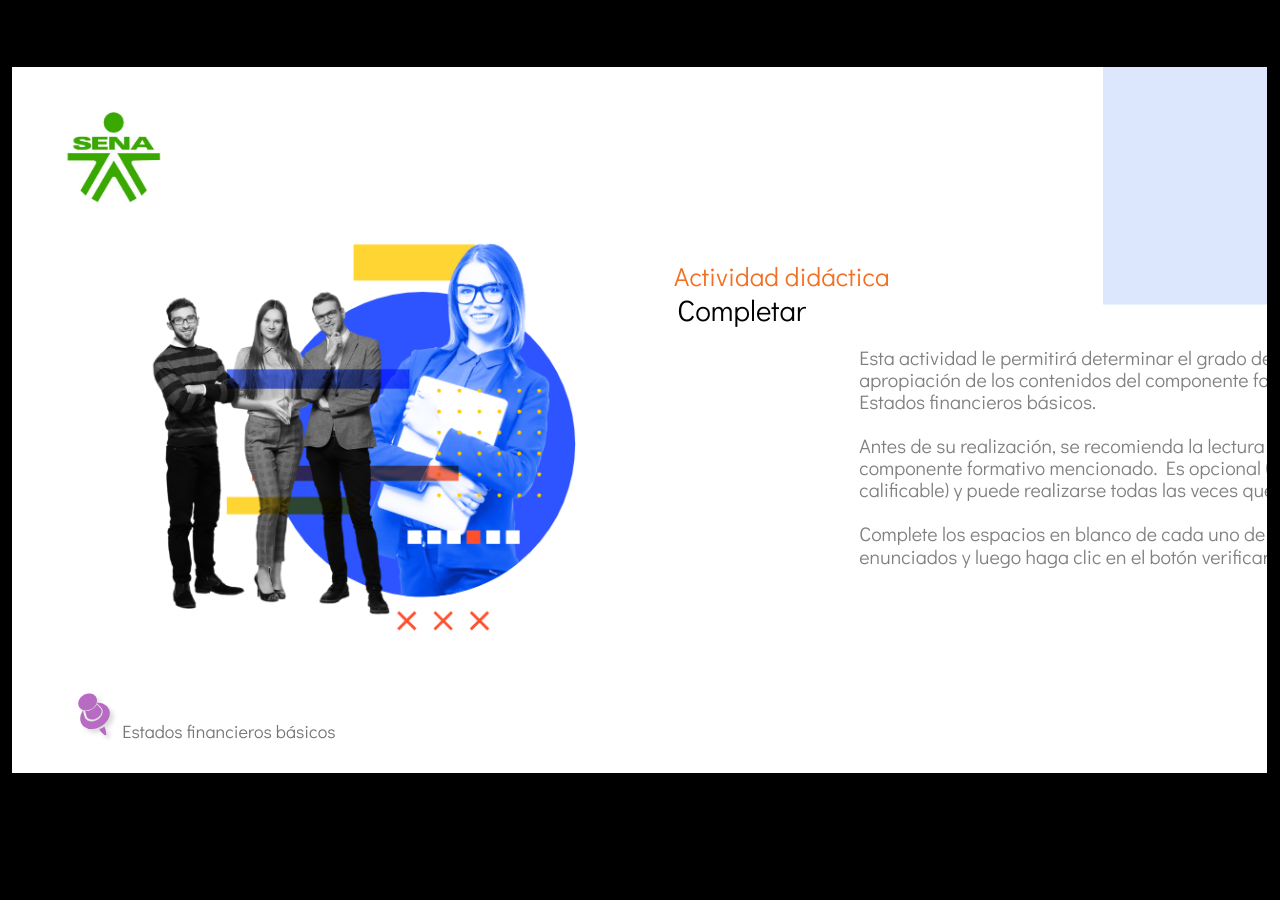
==== actividades/index.html @ 944acbbc "new dist" ====
﻿<!doctype html>
<html lang="es">
<head>
  <meta charset="utf-8">
  <!-- Creado con Storyline 360 x64 - http://www.articulate.com  -->
  <!-- version: 3.83.31444.0 -->
  <title>Actividad did&#225;ctica</title>
  <meta http-equiv="x-ua-compatible" content="IE=edge"/>
  <meta name="viewport" content="width=device-width,initial-scale=1,user-scalable=no,shrink-to-fit=no,minimal-ui"/>
  <meta name="apple-mobile-web-app-capable" content="yes"/>
  <link rel="shortcut icon" href="favicon.ico" type="image/x-icon" id="favicon"/>
  <style>
    html, body { height: 100%; padding: 0; margin: 0 }
    #app { height: 100%; width: 100%; }
  </style>

  <script>
    window.DS = {};
    window.globals = {
      DATA_PATH_BASE: '',
      HAS_FRAME: true,
      HAS_SLIDE: true,

      lmsPresent: false,
      tinCanPresent: false,
      cmi5Present: false,
      aoSupport: false,
      scale: 'show all',
      captureRc: false,
      browserSize: 'optimal',
      bgColor: '#000000',
      features: 'BackgroundAudioTriggers,BackgroundAudioVolumeVariable,ConnectionMessages,DropInBase,DropInVectors,LayerPresentAsDialog,MultiLineTextEntry,MultipleQuizTracking,PlayerTooltips,UpdatedThemeEditor',
      themeName: 'classic',
      preloaderColor: '#FFFFFF',
      suppressAnalytics: false,
      productChannel: 'stable',
      publishSource: 'storyline',
      aid: 'aid|5304b41d-7af7-4125-b8d1-83eb222823e2',
      cid: 'dc005bb8-8b23-4b82-be26-84d84fe8fef4',
      playerVersion: '3.83.31444.0',
      publishTimestamp: '2023-12-16T16:41:50.6208472Z',
      maxIosVideoElements: 10,
      connectionSettings: { mode: 'disabled' },

      
      parseParams: function(qs) {
        if (window.globals.parsedParams != null) {
          return window.globals.parsedParams;
        }
        qs = (qs || window.location.search.substr(1)).split('+').join(' ');
        var params = {},
            tokens,
            re = /[?&]?([^=]+)=([^&]*)/g;

        while (tokens = re.exec(qs)) {
          params[decodeURIComponent(tokens[1]).trim()] =
            decodeURIComponent(tokens[2]).trim();
        }
        window.globals.parsedParams = params;
        return params;
      }

    };
  </script>
  <script>
    var isIe11 = ('ActiveXObject' in window || window.MSBlobBuilder != null)
      && window.msCrypto != null && !window.ActiveXObject;
    if (isIe11) {
      window.globals.unsupportedBrowser = true;
      document.write(atob('[base64]'));
    }
  </script>
  
  <script>window.THREE = { };</script>
  
</head>
<body style="background: #000000" class="cs-HTML theme-classic">
  <!-- 360 -->
  <script>!function(){var e,i=/iPhone/i,o=/iPod/i,n=/iPad/i,t=/\biOS-universal(?:.+)Mac\b/i,r=/\bAndroid(?:.+)Mobile\b/i,a=/Android/i,d=/(?:SD4930UR|\bSilk(?:.+)Mobile\b)/i,p=/Silk/i,l=/Windows Phone/i,u=/\bWindows(?:.+)ARM\b/i,b=/BlackBerry/i,s=/BB10/i,c=/Opera Mini/i,f=/\b(CriOS|Chrome)(?:.+)Mobile/i,h=/Mobile(?:.+)Firefox\b/i,v=function(e){return void 0!==e&&"MacIntel"===e.platform&&"number"==typeof e.maxTouchPoints&&e.maxTouchPoints>1&&"undefined"==typeof MSStream};e=function(e){var m={userAgent:"",platform:"",maxTouchPoints:0};e||"undefined"==typeof navigator?"string"==typeof e?m.userAgent=e:e&&e.userAgent&&(m={userAgent:e.userAgent,platform:e.platform,maxTouchPoints:e.maxTouchPoints||0}):m={userAgent:navigator.userAgent,platform:navigator.platform,maxTouchPoints:navigator.maxTouchPoints||0};var g=m.userAgent,y=g.split("[FBAN");void 0!==y[1]&&(g=y[0]),void 0!==(y=g.split("Twitter"))[1]&&(g=y[0]);var A=function(e){return function(i){return i.test(e)}}(g),w={apple:{phone:A(i)&&!A(l),ipod:A(o),tablet:!A(i)&&(A(n)||v(m))&&!A(l),universal:A(t),device:(A(i)||A(o)||A(n)||A(t)||v(m))&&!A(l)},amazon:{phone:A(d),tablet:!A(d)&&A(p),device:A(d)||A(p)},android:{phone:!A(l)&&A(d)||!A(l)&&A(r),tablet:!A(l)&&!A(d)&&!A(r)&&(A(p)||A(a)),device:!A(l)&&(A(d)||A(p)||A(r)||A(a))||A(/\bokhttp\b/i)},windows:{phone:A(l),tablet:A(u),device:A(l)||A(u)},other:{blackberry:A(b),blackberry10:A(s),opera:A(c),firefox:A(h),chrome:A(f),device:A(b)||A(s)||A(c)||A(h)||A(f)},any:!1,phone:!1,tablet:!1};return w.any=w.apple.device||w.android.device||w.windows.device||w.other.device,w.phone=w.apple.phone||w.android.phone||w.windows.phone,w.tablet=w.apple.tablet||w.android.tablet||w.windows.tablet,w}(),"object"==typeof exports&&"undefined"!=typeof module?module.exports=e:"function"==typeof define&&define.amd?define((function(){return e})):this.isMobile=e}();
    window.isMobile.apple.tablet = window.isMobile.apple.tablet ||
      (navigator.platform === 'MacIntel' && navigator.maxTouchPoints > 1);
    window.isMobile.apple.device = window.isMobile.apple.device || window.isMobile.apple.tablet;
    window.isMobile.tablet = window.isMobile.tablet || window.isMobile.apple.tablet;
    window.isMobile.any = window.isMobile.any || window.isMobile.apple.tablet;
  </script>

  <div id="focus-sink" tabindex="-1"></div>

  <div id="preso"></div>
  <script>
    (function() {

      var classTypes = [ 'desktop', 'mobile', 'phone', 'tablet' ];

      var addDeviceClasses = function(prefix, testObj) {
        var curr, i;
        for (i = 0; i < classTypes.length; i++) {
          curr = classTypes[i];
          if (testObj[curr]) {
            document.body.classList.add(prefix + curr);
          }
        }
      };

      var params = window.globals.parseParams(),
          isDevicePreview = params.devicepreview === '1',
          isPhoneOverride = params.deviceType === 'phone' || (isDevicePreview && params.phone == '1'),
          isTabletOverride = (params.deviceType === 'tablet' || isDevicePreview) && !isPhoneOverride,
          isMobileOverride = isPhoneOverride || isTabletOverride;

      var deviceView = {
        desktop: !window.isMobile.any && !isMobileOverride,
        mobile: window.isMobile.any || isMobileOverride,
        phone: isPhoneOverride || (window.isMobile.phone && !isTabletOverride),
        tablet: isTabletOverride || window.isMobile.tablet
      };

      window.globals.deviceView = deviceView;
      window.isMobile.desktop = !window.isMobile.any;
      window.isMobile.mobile = window.isMobile.any;

      addDeviceClasses('view-', deviceView);

    })();
  </script>
  
  <script src='story_content/user.js' type=text/javascript></script>
  <div class="slide-loader"></div>

  <script>
    if (window.globals.deviceView.isMobile) { var doc = document, loader = doc.body.querySelector('.slide-loader'); [ 1, 2, 3 ].forEach(function(n) { var d = doc.createElement('div'); d.style.backgroundColor = window.globals.preloaderColor; d.classList.add('mobile-loader-dot'); d.classList.add('dot' + n); loader.appendChild(d); }); }
  </script>

  <div class="mobile-load-title-overlay" style="display: none">
    <div class="mobile-load-title">Actividad did&#225;ctica</div>
  </div>

  <div class="mobile-chrome-warning"></div>

  
<style>
  .warn-connection-dialog {
    display: none;
    background: transparent;
    pointer-events: all;
    position: fixed;
    left: 0;
    top: 0;
    width: 100%;
    height: 100%;
    z-index: 999;
  }

  .warn-connection-content {
    pointer-events: all;
    border-radius: 4px;
    background: white;
    border: 1px solid #E7E7E7;
    color: #333333;
    box-shadow: 0 2px 4px rgba(0, 0, 0, 0.25);
    transition: all 150ms ease-out;
    position: absolute;
    white-space: nowrap;
  }

  .view-phone.is-landscape .warn-connection-content {
    left: 23px;
    bottom: 23px;
  }

  .view-tablet.is-landscape .warn-connection-content {
    left: 50%;
    top: 20px;
    transform: translateX(-50%);
  }

  .view-mobile.is-portrait .warn-connection-content {
    transform: translate(-50%, calc(-100% - 15px));
  }

  .warn-connection-content p {
    display: inline-block;
    margin: 0 8px 0 0;
    line-height: 33px;
    font-size: 11px;
  }

  .warn-connection-content svg {
    position: relative;
    vertical-align: middle;
    margin: 0 2px 2px 8px;
  }

  .view-desktop .warn-connection-content {
    left: 1.5em;
    bottom: 1.5em;
  }

  .view-desktop .warn-connection-content p {
    font-size: 1.1em;
  }

  .is-offline .warn-connection-dialog {
    display: block;
  }

  .is-offline .cs-panel * {
    pointer-events: none !important;
  }

  .is-offline .cs-panel {
    pointer-events: all !important;
  }

  .is-offline #nav-controls * {
    pointer-events: none !important;
  }

  .is-offline #nav-controls {
    pointer-events: all !important;
  }
</style>

<div class="warn-connection-dialog" role="alertdialog" aria-modal="true" tabindex="0" aria-labelledby="warn-connection-message">
  <div class="warn-connection-content">
    <svg width="17" height="15" viewBox="0 0 17 15" xmlns="http://www.w3.org/2000/svg">
      <path fill="#8F0000" stroke="white" d="M16.07,12.98 L15.88,12.23 L9.51,1.21 C8.97,0.26,7.6,0.26,7.06,1.21 L0.69,12.23 C0.15,13.16,0.81,14.36,1.91,14.36 H14.65 C15.47,14.36,16.05,13.7,16.07,12.98 Z"/>
      <path fill="white" stroke="white" d="M8.58,5.5 C8.35,5.28,8.5,5.35,8.21,5.32 C8.09,5.35,7.97,5.49,7.96,5.67 C7.97,5.79,7.98,5.92,7.98,6.04 L7.98,6.04 C7.99,6.17,8,6.31,8.01,6.43 L8.01,6.44 C8.03,6.92,8.06,7.41,8.09,7.9 L8.09,7.9 C8.12,8.39,8.14,8.88,8.17,9.37 C8.17,9.39,8.18,9.42,8.2,9.44 C8.23,9.46,8.25,9.47,8.28,9.47 C8.31,9.47,8.34,9.46,8.35,9.44 C8.37,9.43,8.38,9.4,8.39,9.35 L8.39,9.34 C8.39,9.24,8.4,9.15,8.4,9.05 L8.4,9.05 C8.41,8.96,8.41,8.86,8.42,8.75 C8.43,8.44,8.45,8.12,8.47,7.81 L8.47,7.81 C8.49,7.49,8.51,7.18,8.53,6.87 C8.55,6.46,8.56,6.05,8.59,5.64 L8.6,5.62 C8.6,5.57,8.59,5.53,8.58,5.5 L8.21,5.32 Z"/>
      <circle fill="white" stroke="white" cx="8.3" cy="11.35" r="0.3"/>
    </svg>
    <p id="warn-connection-message">You are offline. Trying to reconnect...</p>
  </div>
</div>

<script>
  (function() {
    window.DS.connection = {
      warningShown: false,
      assets: {},
      loadingAssetGroup: false,
      retryDelay: 500
    };

    var connectionSettings = window.globals.connectionSettings || {};

    // The `window.globals.features` variable must be set in `webpack.dev.config` when testing locally - it is not enough
    // to have it in the data - but it must be set there as well.
    var useConnectionMessages = window.AbortController != null &&
      window.location.protocol != 'file:' &&
      window.globals.features.indexOf('ConnectionMessages') != -1 &&
      connectionSettings.mode === 'normal';

    window.DS.connection.useConnectionMessages = useConnectionMessages;

    var assetCount = 0;
    var checkLoadedId;


    if (useConnectionMessages && connectionSettings != null) {
      var contentEl = document.querySelector('.warn-connection-content');
      var messageEl = contentEl.querySelector('p');

      if (connectionSettings.useDarkTheme) {
        contentEl.style.borderColor = '#BABBBA';
        contentEl.style.backgroundColor = '#282828';
        contentEl.style.color = '#FFFFFF';
      }

      if (connectionSettings.message != null) {
        messageEl.textContent = window.decodeURIComponent(connectionSettings.message);
      }
    }

    function checkAssetsReady() {
      for (var i in DS.connection.assets) {
        if (!DS.connection.assets[i].success) {
          return false;
        }
      }
      return true;
    }

    function stopAssetGroup() {
      if (!useConnectionMessages) { return; }

      assetCount = 0;

      DS.connection.oldAssetGroup = DS.connection.assets;
      DS.connection.assets = {};
      DS.connection.loadingAssetGroup = false;
      clearInterval(checkLoadedId);
    }

    function startAssetGroup() {
      if (!useConnectionMessages) { return; }
      var ticks = 0;
      clearInterval(checkLoadedId);
      checkLoadedId = setInterval(function() {
        var loaded = 0;
        if (assetCount === 0 && loaded === 0) {
          clearInterval(checkLoadedId);
          return;
        }

        for (var i in DS.connection.assets) {
          if (DS.connection.assets[i].success) {
            loaded++;
          }
        }

        if (assetCount === loaded && checkAssetsReady()) {
          for (var i in DS.connection.assets) {
            if (DS.connection.assets[i].action) {
              DS.connection.assets[i].action();
            }
          }
          hideWarning();
          stopAssetGroup();
        }
      }, 100)
    }

    function requiredAsset(url, action, retry, type) {
      if (!useConnectionMessages) { return; }
      if (DS.connection.assets[url]) { return; }

      DS.connection.assets[url] = {
        success: false, action: action, retry: retry, type: type
      };
      assetCount = Object.keys(DS.connection.assets).length;
      if (!DS.connection.loadingAssetGroup) {
        startAssetGroup();
      }
      DS.connection.loadingAssetGroup = true;
    }

    function assetLoaded(url) {
      if (!useConnectionMessages) { return; }
      if (DS.connection.assets[url]) {
        DS.connection.assets[url].success = true;
      }
    }

    function assetFailed(url) {
      if (!useConnectionMessages) { return; }
      if (!DS.connection.assets[url]) {
        if (/\.js$/.test(url) && url.indexOf('transcripts') === -1) {
          setTimeout(function() {
            if (DS.connection.lastSlideLoaded != null) {
              DS.connection.lastSlideLoaded();
            }
          }, DS.connection.retryDelay);
        }
        return;
      }
      if (!DS.connection.warningShown) { showWarning(); }
      if (DS.connection.assets[url].retry) {
        setTimeout(function() {
          if (!DS.connection.assets[url].success) {
            DS.connection.assets[url].retry()
          }
        }, DS.connection.retryDelay);
      }
    }

    function hideWarning() {
      document.body.classList.remove('is-offline');
      DS.connection.warningShown = false;
      enableKeys();
    }
    DS.connection.hideWarning = hideWarning

    function showWarning(btn) {
      document.body.classList.add('is-offline')
      DS.connection.warningShown = true;
      updateWarningPosition();
      disableKeys();
    }

    function updateWarningPosition() {
      if (!DS.connection.warningShown) {
        return;
      }

      var isPortrait = document.body.classList.contains('is-portrait');
      var isMobile = document.body.classList.contains('view-mobile');
      var warningEl = document.querySelector('.warn-connection-content');

      if (isPortrait && isMobile) {
        var slide = document.querySelector('.primary-slide');
        var slideRect = slide != null
          ? slide.getBoundingClientRect()
          : { top: window.innerHeight, left: 0, width: window.innerWidth };

        warningEl.style.top = `${slideRect.top}px`
        warningEl.style.left = `${slideRect.left + slideRect.width / 2}px`
      } else {
        warningEl.style.top = null;
        warningEl.style.left = null;
      }

      window.requestAnimationFrame(updateWarningPosition);
    }

    function onDisableKeyDown(e) {
      e.preventDefault();
      e.stopImmediatePropagation();
    }

    function onDisableKeyUp(e) {
      e.preventDefault();
      e.stopImmediatePropagation();
    }

    var accStyle = document.createElement('style');
    var warnDialogEl = document.querySelector('.warn-connection-dialog');

    function disableKeys() {
      if (DS.views && DS.views.nsStack && DS.views.nsStack.length === 1) {
        DS.views.nsStack[0].tabReachable = false
        DS.views.nsStack[0].updateTabIndex(true, true);
      }

      accStyle.innerHTML = '.acc-shadow-dom { display: none; }';
      document.body.appendChild(accStyle);

      warnDialogEl.parentNode.append(warnDialogEl);
      warnDialogEl.focus();
    }

    function enableKeys() {
      accStyle.remove();
      if (DS.views && DS.views.nsStack && DS.views.nsStack.length === 1 && DS.views.nsStack[0].name === '_frame') {
        DS.views.nsStack[0].tabReachable = true;
        DS.views.nsStack[0].updateTabIndex();
      }
    }

    // these will all be noops if the feature flag isn't set in
    // the data and `window.globals.features`
    DS.connection.requiredAsset = requiredAsset;
    DS.connection.assetLoaded = assetLoaded;
    DS.connection.assetFailed = assetFailed;
    DS.connection.stopAssetGroup = stopAssetGroup;
    DS.connection.startAssetGroup = startAssetGroup;
  })();
</script>


  <script>
    
    if (window.autoSpider && window.vInterfaceObject) {
      document.querySelector('.mobile-load-title-overlay').style.display = 'none';
    }
  </script>

  

  <link rel="stylesheet" href="html5/data/css/output.min.css" data-noprefix/>
</body>
<script src="html5/lib/scripts/bootstrapper.min.js"></script>
</html>
---- actividades/html5/data/css/output.min.css ----
@font-face {
  font-family: 'Open SansBold CharsBold82B7A47C';
  src: url('[data-uri]');
  font-style: normal;
  font-weight: normal;
}
@font-face {
  font-family: 'Open Sans Charset1_ 6f9F090B595';
  src: url('[data-uri]');
  font-style: normal;
  font-weight: normal;
}
@font-face {
  font-family: 'Didact Gothic Charset1_06AA7B5B';
  src: url('[data-uri]');
  font-style: normal;
  font-weight: normal;
}
@font-face {
  font-family: 'Didact GothicBold CBold666956D9';
  src: url('[data-uri]');
  font-style: normal;
  font-weight: normal;
}
@font-face {
  font-family: 'Didact GothicItalItalic561295E9';
  src: url('[data-uri]');
  font-style: normal;
  font-weight: normal;
}
@font-face {
  font-family: 'Roboto Charset1_ 6oSUHLA915FB7D';
  src: url('[data-uri]');
  font-style: normal;
  font-weight: normal;
}
@font-face {
  font-family: 'Didact Gothic Charset0_9B944016';
  src: url('[data-uri]');
  font-style: normal;
  font-weight: normal;
}
@font-face {
  font-family: 'Didact GothicBold CBoldC69CEF59';
  src: url('[data-uri]');
  font-style: normal;
  font-weight: normal;
}
@font-face {
  font-family: 'Didact GothicItalItalicD861B505';
  src: url('[data-uri]');
  font-style: normal;
  font-weight: normal;
}
@font-face {
  font-family: 'Roboto Charset0_v5lJSRq46A5EDB0';
  src: url('[data-uri]');
  font-style: normal;
  font-weight: normal;
}
.cs-HTML {
  background: rgba(0, 0, 0, 1);
}
.cs-npnxnanbnsnfns00000000001 .cs-infopanel  {
  box-shadow: 0 1px 0 rgba(0, 0, 0, 1);
  background: rgba(255, 255, 255, 1);
}
.cs-npnxnanbnsnfns00000000001 .cs-infopanel .cs-link {
  color: rgba(124, 34, 128, 1);
}
.cs-npnxnanbnsnfns00000000001 .cs-infopanel .cs-link:hover {
  color: rgba(0, 0, 238, 1);
}
.cs-npnxnanbnsnfns00000000001 .cs-infopanel .cs-name {
  color: rgba(68, 68, 68, 1);
}
.cs-npnxnanbnsnfns00000000001 .cs-infopanel .cs-title {
  color: rgba(153, 153, 153, 1);
}
.cs-npnxnanbnsnfns00000000001 .cs-infopanelpopup  {
  box-shadow: 0 1px 0 rgba(0, 0, 0, 1);
  background: linear-gradient(180deg, rgba(29, 29, 29, 1) 0%, rgba(11, 11, 11, 1) 100%);
}
.cs-npnxnanbnsnfns00000000001 .cs-infopanelpopup .cs-link {
  color: rgba(255, 255, 255, 1);
}
.cs-npnxnanbnsnfns00000000001 .cs-infopanelpopup .cs-link:hover {
  color: rgba(117, 117, 117, 1);
}
.cs-npnxnanbnsnfns00000000001 .cs-infopanelpopup .cs-name {
  color: rgba(114, 114, 114, 1);
}
.cs-npnxnanbnsnfns00000000001 .cs-infopanelpopup .cs-bio {
  color: rgba(255, 255, 255, 1);
}
.cs-npnxnanbnsnfns00000000001 .cs-timer  {
  color: rgba(255, 255, 255, 1);
}
.cs-npnxnanbnsnfns00000000001 .cs-duration stop:first-child {
  stop-color: rgba(0, 215, 255, 1);
}
.cs-npnxnanbnsnfns00000000001 .cs-duration stop:last-child {
  stop-color: rgba(0, 171, 255, 1);
}
.cs-npnxnanbnsnfns00000000001 .cs-elapsed stop:first-child {
  stop-color: rgba(254, 227, 71, 1);
}
.cs-npnxnanbnsnfns00000000001 .cs-elapsed stop:last-child {
  stop-color: rgba(252, 204, 42, 1);
}
.cs-npnxnanbnsnfns00000000001 .cs-timer .cs-pie .cs-innerstroke {
  stroke: rgba(255, 255, 255, 1);
}
.cs-npnxnanbnsnfns00000000001 .cs-timer .cs-pie .cs-innerborder {
  stroke: rgba(204, 204, 204, 1);
}
.cs-npnxnanbnsnfns00000000001 .cs-window  {
  box-shadow: 0 8px 5px rgba(0, 0, 0, 0.2);
  border-color: rgba(29, 29, 29, 1);
  background: rgba(42, 42, 42, 1);
  color: rgba(255, 255, 255, 1);
}
.cs-npnxnanbnsnfns00000000001 .cs-window .cs-diva {
  border-color: rgba(49, 49, 49, 1);
}
.cs-npnxnanbnsnfns00000000001 .cs-window .cs-divb {
  border-color: rgba(14, 14, 14, 1);
}
.cs-npnxnanbnsnfns00000000001 .cs-editor .cs-editor-slide {
  color: rgba(255, 255, 255, 1);
}
.cs-npnxnanbnsnfns00000000001 .cs-editor .cs-editor-html {
  color: rgba(255, 255, 255, 1);
}
.cs-npnxnanbnsnfns00000000001 .cs-editor .cs-editor-button {
  text-shadow: 0 1px 0 rgba(0, 0, 0, 1);
  color: rgba(255, 255, 255, 1);
  border-color: rgba(3, 3, 3, 1);
  background: linear-gradient(180deg, rgba(51, 51, 51, 1) 0%, rgba(20, 20, 20, 1) 100%);
}
.cs-npnxnanbnsnfns00000000001 .cs-editor .cs-editor-button:hover {
  background: linear-gradient(180deg, rgba(58, 58, 58, 1) 0%, rgba(12, 12, 12, 1) 100%);
}
.cs-npnxnanbnsnfns00000000001 .cs-editor .cs-editor-button:active {
  background: linear-gradient(180deg, rgba(20, 20, 20, 1) 0%, rgba(50, 50, 50, 1) 100%);
}
.cs-npnxnanbnsnfns00000000001 .cs-listitem  {
  color: rgba(255, 255, 255, 1);
  border-color: rgba(52, 52, 52, 1);
}
.cs-npnxnanbnsnfns00000000001 .cs-listitem.cs-viewed {
  color: rgba(135, 135, 135, 1);
}
.cs-npnxnanbnsnfns00000000001 .cs-listitem.cs-selected {
  color: rgba(255, 255, 255, 1);
  background: rgba(63, 63, 63, 1);
}
.cs-npnxnanbnsnfns00000000001 .cs-listitem.cs-selected:hover {
  background: rgba(63, 63, 63, 1);
}
.cs-npnxnanbnsnfns00000000001 .cs-listitem.cs-selected.hover {
  background: rgba(63, 63, 63, 1);
}
.cs-npnxnanbnsnfns00000000001 .cs-listitem.cs-selected:focus {
  background: rgba(63, 63, 63, 1);
}
.cs-npnxnanbnsnfns00000000001 .cs-listitem .cs-icon-carrot {
  fill: rgba(255, 255, 255, 1);
}
.cs-npnxnanbnsnfns00000000001 .cs-listitem .cs-icon-carrot .cs-shadow {
  fill: rgba(0, 0, 0, 1);
}
.cs-npnxnanbnsnfns00000000001 .cs-listitem:hover {
  background: rgba(49, 49, 49, 1);
}
.cs-npnxnanbnsnfns00000000001 .cs-listitem.hover {
  background: rgba(49, 49, 49, 1);
}
.cs-npnxnanbnsnfns00000000001 .cs-listitem:focus {
  background: rgba(49, 49, 49, 1);
}
.cs-npnxnanbnsnfns00000000001 .cs-glossary  {
  color: rgba(255, 255, 255, 1);
}
.cs-npnxnanbnsnfns00000000001 .cs-glossary .cs-scrolling-panel {
  background: rgba(51, 51, 51, 1);
}
.cs-npnxnanbnsnfns00000000001 .cs-glossary .cs-term.cs-selected .cs-choice-list-trigger {
  color: rgba(255, 255, 255, 1);
  background: rgba(63, 63, 63, 1);
}
.cs-npnxnanbnsnfns00000000001 .cs-glossary .cs-term.cs-selected .cs-choice-list-trigger:focus {
  color: rgba(255, 255, 255, 1);
  background: rgba(63, 63, 63, 1);
}
.cs-npnxnanbnsnfns00000000001 .cs-glossary .cs-term:hover .cs-choice-list-trigger {
  background: rgba(28, 28, 28, 1);
}
.cs-npnxnanbnsnfns00000000001 .cs-glossary .cs-term.hover .cs-choice-list-trigger {
  background: rgba(28, 28, 28, 1);
}
.cs-npnxnanbnsnfns00000000001 .cs-glossary .cs-term .cs-choice-list-trigger:focus {
  background: rgba(28, 28, 28, 1);
}
.cs-npnxnanbnsnfns00000000001 .cs-glossary .cs-diva {
  border-color: rgba(61, 61, 61, 1);
}
.cs-npnxnanbnsnfns00000000001 .cs-glossary .cs-divb {
  border-color: rgba(32, 32, 32, 1);
}
.cs-npnxnanbnsnfns00000000001 .cs-glossary .cs-divc {
  border-color: rgba(61, 61, 61, 1);
}
.cs-npnxnanbnsnfns00000000001 .cs-glossary .cs-heading {
  color: rgba(255, 255, 255, 1);
}
.cs-npnxnanbnsnfns00000000001 .cs-resource .cs-separator {
  border-color: rgba(44, 44, 44, 1);
}
.cs-npnxnanbnsnfns00000000001 .cs-outline  {
  color: rgba(255, 255, 255, 1);
}
.cs-npnxnanbnsnfns00000000001 .cs-outline .cs-diva {
  border-color: rgba(28, 28, 28, 1);
}
.cs-npnxnanbnsnfns00000000001 .cs-outline .cs-divb {
  border-color: rgba(54, 54, 54, 1);
}
.cs-npnxnanbnsnfns00000000001 .cs-outline .cs-divc {
  border-color: rgba(52, 52, 52, 1);
}
.cs-npnxnanbnsnfns00000000001 .cs-outline .cs-search-filter:hover {
  color: rgba(117, 117, 117, 1);
}
.cs-npnxnanbnsnfns00000000001 .cs-outline .cs-search-filter.hover {
  color: rgba(117, 117, 117, 1);
}
.cs-npnxnanbnsnfns00000000001 .cs-transcript  {
  color: rgba(255, 255, 255, 1);
}
.cs-npnxnanbnsnfns00000000001 .cs-transcript .cs-div {
  border-color: rgba(44, 44, 44, 1);
}
.cs-npnxnanbnsnfns00000000001 .cs-tabs:not(.topmenu-item) {
  color: rgba(114, 114, 114, 1);
}
.cs-npnxnanbnsnfns00000000001 .cs-tabs .cs-inner-button:not(.topmenu-item) {
  text-shadow: 0 1px 0 rgba(0, 0, 0, 1);
}
.cs-npnxnanbnsnfns00000000001 .cs-tabs:hover:not(.topmenu-item) {
  color: rgba(82, 84, 84, 1);
}
.cs-npnxnanbnsnfns00000000001 .cs-tabs.cs-selected {
  background: rgba(36, 36, 36, 1);
  color: rgba(255, 255, 255, 1);
}
.cs-npnxnanbnsnfns00000000001 .cs-seekcontrol  {
  background: linear-gradient(180deg, rgba(51, 51, 51, 1) 0%, rgba(20, 20, 20, 1) 100%);
  border-color: rgba(3, 3, 3, 1);
}
.cs-npnxnanbnsnfns00000000001 .cs-seekcontrol .cs-button:hover .cs-icon {
  fill: rgba(255, 255, 255, 1);
}
.cs-npnxnanbnsnfns00000000001 .cs-seekcontrol .cs-button.hover .cs-icon {
  fill: rgba(255, 255, 255, 1);
}
.cs-npnxnanbnsnfns00000000001 .cs-seekcontrol .cs-button .cs-icon-shadow {
  fill: rgba(0, 0, 0, 1);
}
.cs-npnxnanbnsnfns00000000001 .cs-seekcontrol .cs-button .cs-icon {
  fill: rgba(255, 255, 255, 1);
}
.cs-npnxnanbnsnfns00000000001 .cs-seekcontrol .cs-seek .cs-fill {
  background: rgba(255, 255, 255, 1);
}
.cs-npnxnanbnsnfns00000000001 .cs-seekcontrol .cs-seek {
  background: rgba(34, 34, 34, 1);
  border-color: rgba(26, 26, 26, 1);
}
.cs-npnxnanbnsnfns00000000001 .cs-searchinput .cs-input {
  color: rgba(45, 45, 45, 1);
  border-color: rgba(32, 32, 32, 1);
  background: rgba(255, 255, 255, 1);
}
.cs-npnxnanbnsnfns00000000001 .cs-searchinput .cs-input:focus {
  color: rgba(45, 45, 45, 1);
  background: rgba(255, 255, 255, 1);
}
.cs-npnxnanbnsnfns00000000001 .cs-searchinput .cs-input:hover {
  box-shadow: inset 0 0 1px 0 rgba(235, 148, 113, 0);
}
.cs-npnxnanbnsnfns00000000001 .cs-searchinput .cs-input.hover {
  box-shadow: inset 0 0 1px 0 rgba(235, 148, 113, 0);
}
.cs-npnxnanbnsnfns00000000001 .cs-searchinput .cs-button .cs-icon {
  fill: rgba(255, 255, 255, 1);
}
.cs-npnxnanbnsnfns00000000001 .cs-searchinput .cs-button:hover {
  fill: linear-gradient(180deg, rgba(58, 58, 58, 1) 0%, rgba(12, 12, 12, 1) 100%);
}
.cs-npnxnanbnsnfns00000000001 .cs-searchinput .cs-button.hover {
  fill: linear-gradient(180deg, rgba(58, 58, 58, 1) 0%, rgba(12, 12, 12, 1) 100%);
}
.cs-npnxnanbnsnfns00000000001 .cs-menu  {
  box-shadow: 0 1px 0 rgba(14, 14, 14, 1);
  background: rgba(36, 36, 36, 1);
}
.cs-npnxnanbnsnfns00000000001 .cs-topmenu-item.active .cs-tab {
  background: rgba(36, 36, 36, 1);
}
.cs-npnxnanbnsnfns00000000001 .cs-logo  {
  box-shadow: 0 1px 0 rgba(0, 0, 0, 1);
  background: rgba(255, 255, 255, 1);
}
.cs-npnxnanbnsnfns00000000001 .cs-checkbox  {
  color: rgba(255, 255, 255, 1);
}
.cs-npnxnanbnsnfns00000000001 .cs-checkbox:hover {
  border-color: rgba(156, 156, 156, 1);
}
.cs-npnxnanbnsnfns00000000001 .cs-checkbox.hover {
  border-color: rgba(156, 156, 156, 1);
}
.cs-npnxnanbnsnfns00000000001 .cs-checkbox .cs-box {
  color: rgba(255, 255, 255, 1);
  border-color: rgba(22, 22, 22, 1);
}
.cs-npnxnanbnsnfns00000000001 .cs-checkbox .cs-box:checked::after {
  color: rgba(43, 196, 0, 1);
}
.cs-npnxnanbnsnfns00000000001 .cs-checkbox .cs-box.checked.after {
  color: rgba(43, 196, 0, 1);
}
.cs-npnxnanbnsnfns00000000001 .cs-button  {
  text-shadow: 0 1px 0 rgba(0, 0, 0, 0);
  color: rgba(255, 255, 255, 1);
  border-color: rgba(3, 3, 3, 1);
  background: linear-gradient(180deg, rgba(243, 111, 33, 1) 0%, rgba(243, 111, 33, 1) 100%);
  box-shadow: 0 1px 0 rgba(37, 37, 37, 1);
}
.cs-npnxnanbnsnfns00000000001 .cs-button .cs-icon {
  fill: rgba(255, 255, 255, 1);
}
.cs-npnxnanbnsnfns00000000001 .cs-button .cs-icon-shadow {
  fill: rgba(0, 0, 0, 0);
}
.cs-npnxnanbnsnfns00000000001 .cs-button:hover {
  background: linear-gradient(180deg, rgba(253, 188, 46, 1) 0%, rgba(255, 192, 0, 1) 100%);
}
.cs-npnxnanbnsnfns00000000001 .cs-button.hover {
  background: linear-gradient(180deg, rgba(253, 188, 46, 1) 0%, rgba(255, 192, 0, 1) 100%);
}
.cs-npnxnanbnsnfns00000000001 .cs-button:active {
  background: linear-gradient(180deg, rgba(20, 20, 20, 1) 0%, rgba(50, 50, 50, 1) 100%);
}
.cs-npnxnanbnsnfns00000000001 .cs-button.cs-disabled:hover {
  background: linear-gradient(180deg, rgba(243, 111, 33, 1) 0%, rgba(243, 111, 33, 1) 100%);
}
.cs-npnxnanbnsnfns00000000001 .cs-button.cs-disabled.hover {
  background: linear-gradient(180deg, rgba(243, 111, 33, 1) 0%, rgba(243, 111, 33, 1) 100%);
}
.cs-npnxnanbnsnfns00000000001 .cs-button.cs-disabled:active {
  background: linear-gradient(180deg, rgba(243, 111, 33, 1) 0%, rgba(243, 111, 33, 1) 100%);
}
.cs-npnxnanbnsnfns00000000001 .cs-button.cs-volume:hover {
  background: linear-gradient(180deg, rgba(243, 111, 33, 1) 0%, rgba(243, 111, 33, 1) 100%);
}
.cs-npnxnanbnsnfns00000000001 .cs-button.cs-volume.hover {
  background: linear-gradient(180deg, rgba(243, 111, 33, 1) 0%, rgba(243, 111, 33, 1) 100%);
}
.cs-npnxnanbnsnfns00000000001 .cs-button.cs-volume:active {
  background: linear-gradient(180deg, rgba(243, 111, 33, 1) 0%, rgba(243, 111, 33, 1) 100%);
}
.cs-npnxnanbnsnfns00000000001.cs-base  {
  color: rgba(255, 255, 255, 1);
  border-color: rgba(0, 0, 0, 1);
  background: linear-gradient(180deg, rgba(0, 0, 0, 1) 0%, rgba(0, 0, 0, 1) 100%);
}
.cs-npnxnanbnsnfns00000000001.cs-base .cs-separator .cs-diva {
  background: rgba(14, 14, 14, 1);
}
.cs-npnxnanbnsnfns00000000001.cs-base .cs-separator .cs-divb {
  background: rgba(49, 49, 49, 1);
}
.cs-npnxnanbnsnfns00000000001.cs-base .cs-topmenu-item.active .cs-tab {
  border-color: rgba(14, 14, 14, 1);
}
.cs-npnxnanbnsnfns00000000001.cs-base .cs-topmenu-item.active .cs-panel {
  border-color: rgba(14, 14, 14, 1);
}
.cs-npnxnanbnsnfns00000000001.cs-base .cs-left {
  background: linear-gradient(180deg, rgba(27, 27, 27, 1) 0%, rgba(10, 10, 10, 1) 100%);
}
.cs-npnxnanbnsnfns00000000001.cs-base .cs-area-primary .cs-slide-container {
  background: linear-gradient(180deg, rgba(29, 29, 29, 1) 0%, rgba(11, 11, 11, 1) 100%);
}
.cs-npnxnanbnsnfns00000000001 .cs-volume::-moz-range-thumb {
  border-color: rgba(28, 28, 28, 1);
  box-shadow: inset 0 0 1px 0 rgba(90, 90, 90, 1);
  background: rgba(76, 76, 76, 1);
}
.cs-npnxnanbnsnfns00000000001 .cs-volume::-ms-thumb {
  border-color: rgba(28, 28, 28, 1);
  box-shadow: inset 0 0 1px 0 rgba(90, 90, 90, 1);
  background: rgba(76, 76, 76, 1);
}
.cs-npnxnanbnsnfns00000000001 .cs-volume::-webkit-slider-thumb {
  border-color: rgba(28, 28, 28, 1);
  box-shadow: inset 0 0 1px 0 rgba(90, 90, 90, 1);
  background: rgba(76, 76, 76, 1);
}
.cs-npnxnanbnsnfns00000000001 .cs-volume::-moz-range-track {
  border-color: rgba(73, 73, 73, 1);
  background: rgba(49, 49, 49, 1);
}
.cs-npnxnanbnsnfns00000000001 .cs-volume::-ms-track {
  border-color: rgba(73, 73, 73, 1);
  background: rgba(49, 49, 49, 1);
}
.cs-npnxnanbnsnfns00000000001 .cs-volume::-webkit-slider-runnable-track {
  border-color: rgba(73, 73, 73, 1);
  background: rgba(49, 49, 49, 1);
}
body.show-focus .tab-focus-box {
  border-color: rgba(255, 255, 0, 1);
}
.skipnav {
  border-color: rgba(255, 255, 0, 1);
}
.fn-npnxnanbsnfns00000000001 {
  font-family: 'Open SansD6FFC9F9';
  -webkit-font-variant-ligatures: no-common-ligatures;
  font-variant-ligatures: no-common-ligatures;
}
.fn-pxabnsnfns00000000001 {
  font-family: 'Open SansD6FFC9F9';
  -webkit-font-variant-ligatures: no-common-ligatures;
  font-variant-ligatures: no-common-ligatures;
}
.fn-npxnabnsnfns00000000001 {
  font-family: 'Open SansD6FFC9F9';
  -webkit-font-variant-ligatures: no-common-ligatures;
  font-variant-ligatures: no-common-ligatures;
}
.fn-npnxnanbnsnfns00000000001 {
  font-family: 'Open SansD6FFC9F9';
  -webkit-font-variant-ligatures: no-common-ligatures;
  font-variant-ligatures: no-common-ligatures;
}
.fn-pxabnsnfns00000000000 {
  font-family: 'Open SansD6FFC9F9';
  -webkit-font-variant-ligatures: no-common-ligatures;
  font-variant-ligatures: no-common-ligatures;
}
.fn-npxnabsnfns00000000001 {
  font-family: 'Open SansD6FFC9F9';
  -webkit-font-variant-ligatures: no-common-ligatures;
  font-variant-ligatures: no-common-ligatures;
}
.fn-pxabsnfns00000000001 {
  font-family: 'Open SansD6FFC9F9';
  -webkit-font-variant-ligatures: no-common-ligatures;
  font-variant-ligatures: no-common-ligatures;
}
@font-face {
  font-family: 'Open SansD6FFC9F9';
  src: url('[data-uri]');
  font-style: normal;
  font-weight: bold;
}
@font-face {
  font-family: 'Open SansD6FFC9F9';
  src: url('[data-uri]');
  font-style: normal;
  font-weight: normal;
}
.cs-InvalidPromptSlide .cs-6Tw8C0H6ojg-InvalidPromptSlide-btn0 {
  color: rgba(255, 255, 255, 1);
  border-color: rgba(3, 3, 3, 1);
  background: linear-gradient(180deg, rgba(51, 51, 51, 1) 0%, rgba(20, 20, 20, 1) 100%);
  text-shadow: 0 1px 0 rgba(0, 0, 0, 1);
}
.cs-InvalidPromptSlide .cs-6Tw8C0H6ojg-InvalidPromptSlide-btn0 .cs-html {
  color: rgba(255, 255, 255, 1);
}
.cs-InvalidPromptSlide .cs-6Tw8C0H6ojg-InvalidPromptSlide-btn0 .cs-slide {
  border-color: rgba(255, 255, 255, 1);
}
.cs-InvalidPromptSlide .cs-6Tw8C0H6ojg-InvalidPromptSlide-btn0:hover {
  background: linear-gradient(180deg, rgba(58, 58, 58, 1) 0%, rgba(12, 12, 12, 1) 100%);
}
.cs-InvalidPromptSlide .cs-6Tw8C0H6ojg-InvalidPromptSlide-btn0:active {
  background: linear-gradient(180deg, rgba(20, 20, 20, 1) 0%, rgba(50, 50, 50, 1) 100%);
}
.cs-PrintPromptSlide .cs-6Tw8C0H6ojg-PrintPromptSlide-btn0 {
  color: rgba(255, 255, 255, 1);
  border-color: rgba(3, 3, 3, 1);
  background: linear-gradient(180deg, rgba(51, 51, 51, 1) 0%, rgba(20, 20, 20, 1) 100%);
  text-shadow: 0 1px 0 rgba(0, 0, 0, 1);
}
.cs-PrintPromptSlide .cs-6Tw8C0H6ojg-PrintPromptSlide-btn0 .cs-html {
  color: rgba(255, 255, 255, 1);
}
.cs-PrintPromptSlide .cs-6Tw8C0H6ojg-PrintPromptSlide-btn0 .cs-slide {
  border-color: rgba(255, 255, 255, 1);
}
.cs-PrintPromptSlide .cs-6Tw8C0H6ojg-PrintPromptSlide-btn0:hover {
  background: linear-gradient(180deg, rgba(58, 58, 58, 1) 0%, rgba(12, 12, 12, 1) 100%);
}
.cs-PrintPromptSlide .cs-6Tw8C0H6ojg-PrintPromptSlide-btn0:active {
  background: linear-gradient(180deg, rgba(20, 20, 20, 1) 0%, rgba(50, 50, 50, 1) 100%);
}
.cs-ScrollPromptSlide .cs-6Tw8C0H6ojg-ScrollPromptSlide-btn0 {
  color: rgba(255, 255, 255, 1);
  border-color: rgba(3, 3, 3, 1);
  background: linear-gradient(180deg, rgba(51, 51, 51, 1) 0%, rgba(20, 20, 20, 1) 100%);
  text-shadow: 0 1px 0 rgba(0, 0, 0, 1);
}
.cs-ScrollPromptSlide .cs-6Tw8C0H6ojg-ScrollPromptSlide-btn0 .cs-html {
  color: rgba(255, 255, 255, 1);
}
.cs-ScrollPromptSlide .cs-6Tw8C0H6ojg-ScrollPromptSlide-btn0 .cs-slide {
  border-color: rgba(255, 255, 255, 1);
}
.cs-ScrollPromptSlide .cs-6Tw8C0H6ojg-ScrollPromptSlide-btn0:hover {
  background: linear-gradient(180deg, rgba(58, 58, 58, 1) 0%, rgba(12, 12, 12, 1) 100%);
}
.cs-ScrollPromptSlide .cs-6Tw8C0H6ojg-ScrollPromptSlide-btn0:active {
  background: linear-gradient(180deg, rgba(20, 20, 20, 1) 0%, rgba(50, 50, 50, 1) 100%);
}
.cs-ExternalInterfaceErrorSlide .cs-buttonOK {
  color: rgba(255, 255, 255, 1);
  border-color: rgba(3, 3, 3, 1);
  background: linear-gradient(180deg, rgba(51, 51, 51, 1) 0%, rgba(20, 20, 20, 1) 100%);
  text-shadow: 0 1px 0 rgba(0, 0, 0, 1);
}
.cs-ExternalInterfaceErrorSlide .cs-buttonOK .cs-html {
  color: rgba(255, 255, 255, 1);
}
.cs-ExternalInterfaceErrorSlide .cs-buttonOK .cs-slide {
  border-color: rgba(255, 255, 255, 1);
}
.cs-ExternalInterfaceErrorSlide .cs-buttonOK:hover {
  background: linear-gradient(180deg, rgba(58, 58, 58, 1) 0%, rgba(12, 12, 12, 1) 100%);
}
.cs-ExternalInterfaceErrorSlide .cs-buttonOK:active {
  background: linear-gradient(180deg, rgba(20, 20, 20, 1) 0%, rgba(50, 50, 50, 1) 100%);
}
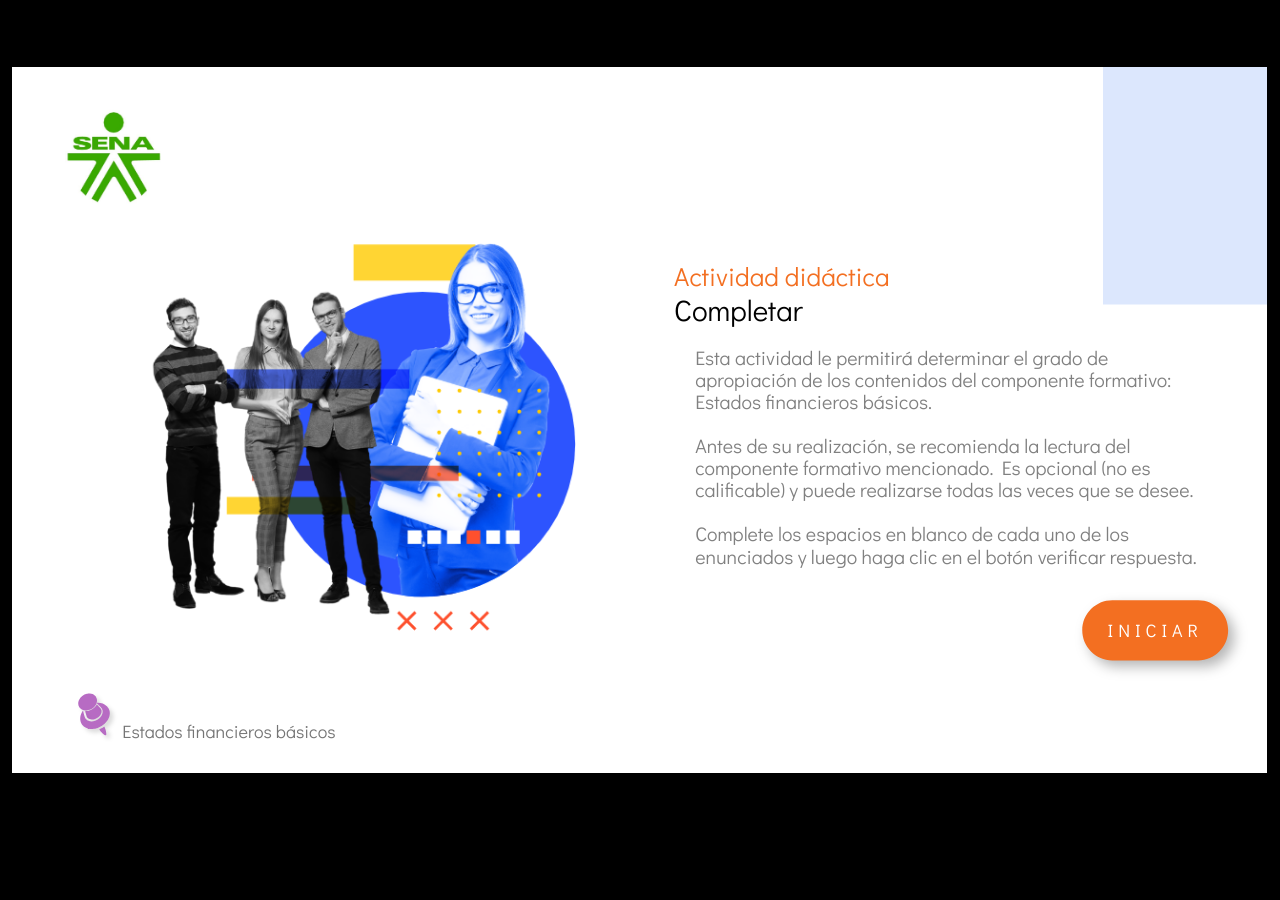
==== commit 5eea27c0: "new dist" ====
--- a/actividades/index.html
+++ b/actividades/index.html
@@ -2,13 +2,12 @@
 <html lang="es">
 <head>
   <meta charset="utf-8">
-  <!-- Creado con Storyline 360 x64 - http://www.articulate.com  -->
-  <!-- version: 3.83.31444.0 -->
+  <!-- Creado con Storyline 360 - http://www.articulate.com  -->
+  <!-- version: 3.79.30921.0 -->
   <title>Actividad did&#225;ctica</title>
   <meta http-equiv="x-ua-compatible" content="IE=edge"/>
   <meta name="viewport" content="width=device-width,initial-scale=1,user-scalable=no,shrink-to-fit=no,minimal-ui"/>
   <meta name="apple-mobile-web-app-capable" content="yes"/>
-  <link rel="shortcut icon" href="favicon.ico" type="image/x-icon" id="favicon"/>
   <style>
     html, body { height: 100%; padding: 0; margin: 0 }
     #app { height: 100%; width: 100%; }
@@ -29,7 +28,7 @@
       captureRc: false,
       browserSize: 'optimal',
       bgColor: '#000000',
-      features: 'BackgroundAudioTriggers,BackgroundAudioVolumeVariable,ConnectionMessages,DropInBase,DropInVectors,LayerPresentAsDialog,MultiLineTextEntry,MultipleQuizTracking,PlayerTooltips,UpdatedThemeEditor',
+      features: 'ConnectionMessages,DropIn1,DropIn2,DropIn3,DropIn4,FullScreenToggle,LayerPresentAsDialog,MultipleQuizTracking,UpdatedThemeEditor,VideoSync',
       themeName: 'classic',
       preloaderColor: '#FFFFFF',
       suppressAnalytics: false,
@@ -37,8 +36,8 @@
       publishSource: 'storyline',
       aid: 'aid|5304b41d-7af7-4125-b8d1-83eb222823e2',
       cid: 'dc005bb8-8b23-4b82-be26-84d84fe8fef4',
-      playerVersion: '3.83.31444.0',
-      publishTimestamp: '2023-12-16T16:41:50.6208472Z',
+      playerVersion: '3.79.30921.0',
+      publishTimestamp: '2024-05-17T03:42:55.8674411Z',
       maxIosVideoElements: 10,
       connectionSettings: { mode: 'disabled' },
 
@@ -174,7 +173,7 @@
     transform: translateX(-50%);
   }
 
-  .view-mobile.is-portrait .warn-connection-content {
+  .is-portrait .warn-connection-content {
     transform: translate(-50%, calc(-100% - 15px));
   }
 
@@ -383,14 +382,11 @@
       }
 
       var isPortrait = document.body.classList.contains('is-portrait');
-      var isMobile = document.body.classList.contains('view-mobile');
       var warningEl = document.querySelector('.warn-connection-content');
 
-      if (isPortrait && isMobile) {
+      if (isPortrait) {
         var slide = document.querySelector('.primary-slide');
-        var slideRect = slide != null
-          ? slide.getBoundingClientRect()
-          : { top: window.innerHeight, left: 0, width: window.innerWidth };
+        var slideRect = slide.getBoundingClientRect();
 
         warningEl.style.top = `${slideRect.top}px`
         warningEl.style.left = `${slideRect.left + slideRect.width / 2}px`
@@ -416,7 +412,7 @@
     var warnDialogEl = document.querySelector('.warn-connection-dialog');
 
     function disableKeys() {
-      if (DS.views && DS.views.nsStack && DS.views.nsStack.length === 1) {
+      if (DS.views.nsStack.length === 1) {
         DS.views.nsStack[0].tabReachable = false
         DS.views.nsStack[0].updateTabIndex(true, true);
       }
@@ -429,8 +425,8 @@
     }
 
     function enableKeys() {
-      accStyle.remove();
-      if (DS.views && DS.views.nsStack && DS.views.nsStack.length === 1 && DS.views.nsStack[0].name === '_frame') {
+      document.body.removeChild(accStyle);
+      if (DS.views.nsStack.length === 1 && DS.views.nsStack[0].name === '_frame') {
         DS.views.nsStack[0].tabReachable = true;
         DS.views.nsStack[0].updateTabIndex();
       }
--- a/actividades/html5/data/css/output.min.css
+++ b/actividades/html5/data/css/output.min.css
@@ -1,36 +1,36 @@
 @font-face {
-  font-family: 'Open SansBold CharsBold82B7A47C';
-  src: url('[data-uri]');
-  font-style: normal;
-  font-weight: normal;
-}
-@font-face {
-  font-family: 'Open Sans Charset1_ 6f9F090B595';
-  src: url('[data-uri]');
-  font-style: normal;
-  font-weight: normal;
-}
-@font-face {
-  font-family: 'Didact Gothic Charset1_06AA7B5B';
+  font-family: 'Open SansBold CharsBold216B7324';
+  src: url('[data-uri]');
+  font-style: normal;
+  font-weight: normal;
+}
+@font-face {
+  font-family: 'Open Sans Charset1_ 6IE9A088E6F';
+  src: url('[data-uri]');
+  font-style: normal;
+  font-weight: normal;
+}
+@font-face {
+  font-family: 'Didact Gothic Charset1_16773B23';
   src: url('[data-uri]');
   font-style: normal;
   font-weight: normal;
 }
 @font-face {
-  font-family: 'Didact GothicBold CBold666956D9';
+  font-family: 'Didact GothicBold CBold7F8C8ADA';
   src: url('[data-uri]');
   font-style: normal;
   font-weight: normal;
 }
 @font-face {
-  font-family: 'Didact GothicItalItalic561295E9';
+  font-family: 'Didact GothicItalItalic08163479';
   src: url('[data-uri]');
   font-style: normal;
   font-weight: normal;
 }
 @font-face {
-  font-family: 'Roboto Charset1_ 6oSUHLA915FB7D';
-  src: url('[data-uri]');
+  font-family: 'Roboto Charset1_ 5ezcdM39B2ACE1';
+  src: url('[data-uri]');
   font-style: normal;
   font-weight: normal;
 }
@@ -54,7 +54,7 @@
 }
 @font-face {
   font-family: 'Roboto Charset0_v5lJSRq46A5EDB0';
-  src: url('[data-uri]');
+  src: url('[data-uri]');
   font-style: normal;
   font-weight: normal;
 }
@@ -464,13 +464,13 @@
 }
 @font-face {
   font-family: 'Open SansD6FFC9F9';
-  src: url('[data-uri]');
+  src: url('[data-uri]');
   font-style: normal;
   font-weight: bold;
 }
 @font-face {
   font-family: 'Open SansD6FFC9F9';
-  src: url('[data-uri]');
+  src: url('[data-uri]');
   font-style: normal;
   font-weight: normal;
 }
